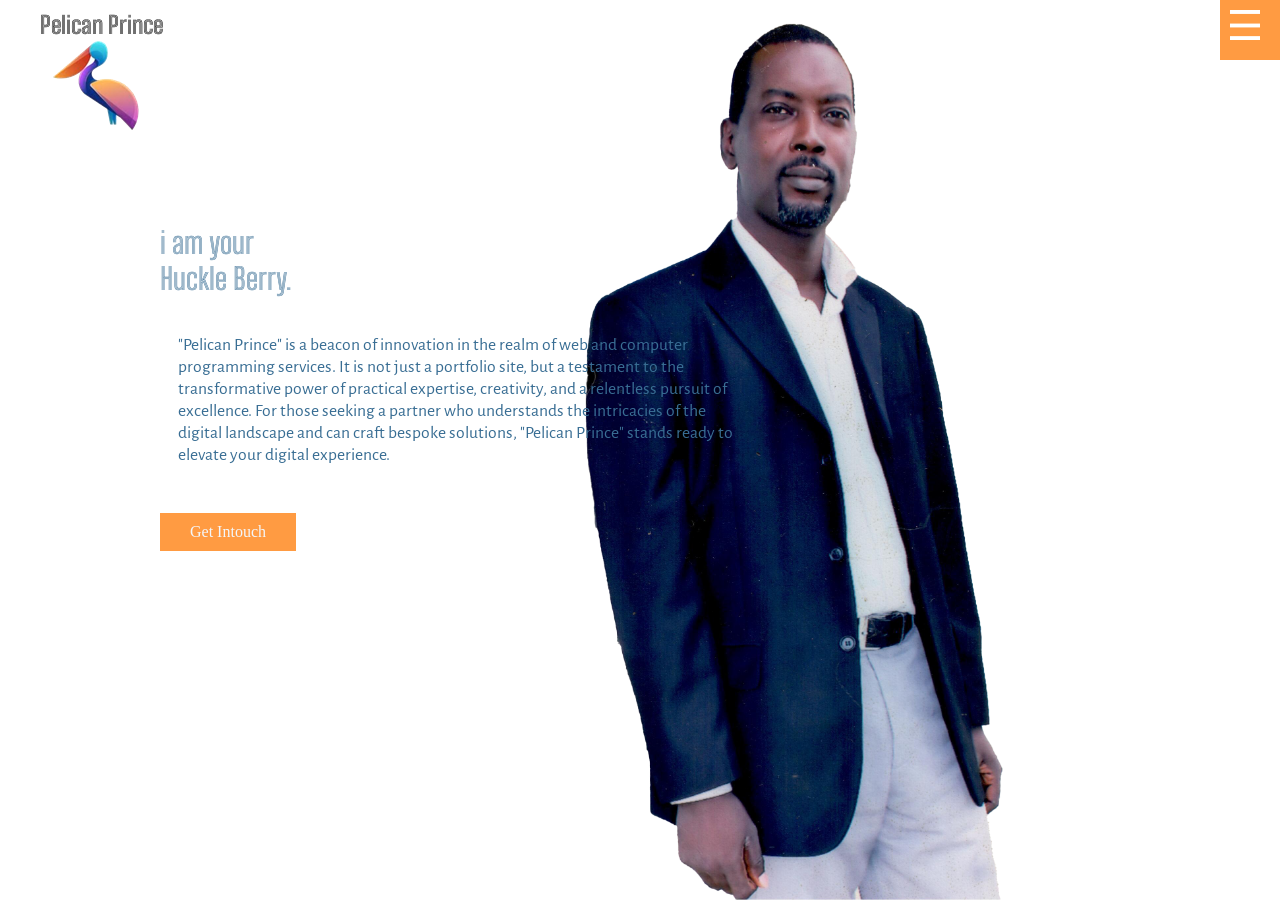
==== index.html @ 9fe22a6c "about page updates" ====
<!DOCTYPE html>
<html lang="en">
  <head>
    <meta charset="UTF-8" />
    <meta http-equiv="X-UA-Compatible" content="IE=edge" />
    <meta name="viewport" content="width=device-width, initial-scale=1.0" />
    <link rel="icon" href="img/favicon.icon.png" type="image/x-icon" />
    <link rel="shortcut icon" href="img/favicon.icon.png" type="image/x-icon" />
    <link rel="stylesheet" href="style/styles.css" />
    <title>Pelican Prince</title>
  </head>
  <body>
    <header>
      <div class="logo">Pelican Prince</div>
      <div class="logo-image"><img src="img/portfolio_logo.png" alt="" /></div>
      <div class="toggle"></div>

      <div id="menu-button" onclick="toggleMenu()">
        <img id="menu-icon" src="img/menu.png" alt="Menu" />
      </div>
      <div id="menu-content" style="display: none"></div>
    </header>

    <section class="home">
      <img src="img/Me.png" class="home-img" alt="" />

      <div class="home-content">
        <h1>
          i am your <br />
          Huckle Berry.
        </h1>
        <p>
          "Pelican Prince" is a beacon of innovation in the realm of web and
          computer programming services. It is not just a portfolio site, but a
          testament to the transformative power of practical expertise,
          creativity, and a relentless pursuit of excellence. For those seeking
          a partner who understands the intricacies of the digital landscape and
          can craft bespoke solutions, "Pelican Prince" stands ready to elevate
          your digital experience.
        </p>
        <a href="contact.html" class="btn">Get Intouch</a>
      </div>
    </section>

    <script src="js/menu.js"></script>
  </body>
</html>
---- style/styles.css ----
@import url("https://fonts.googleapis.com/css2?family=Alegreya+Sans:ital,wght@0,300;0,400;1,100&family=Big+Shoulders+Inline+Text&display=swap");

:root {
  /* change the values below to your colors from your palette */
  --primary-color: #ff9b42;
  --secondary-color: #0fa3b1;
  --accent1-color: #f4f6f9;
  --accent2-color: #5928a3;

  /* change the values below to your chosen font(s) */
  --heading-font: "Big Shoulders Inline Text";
  --paragraph-font: Alegreya Sans, Helvetica, sans-serif;

  /* these colors below should be chosen from among your palette colors above */
  --headline-color-on-white: #396e94; /* headlines on a white background */
  --headline-color-on-color: white; /* headlines on a colored background */
  --paragraph-color-on-white: #396e94; /* paragraph text on a white background */
  --paragraph-color-on-color: white; /* paragraph text on a colored background */
  --paragraph-background-color: #396e94;
  --nav-link-color: #396e94;
  --nav-background-color: #d4ac0d;
  --nav-hover-link-color: white;
  --nav-hover-background-color: #396e94;
}

* {
  box-sizing: border-box;
  margin: 0;
  padding: 0;
}

h1,
h2,
h3,
h4,
h5,
h6 {
  font-family: var(--heading-font);
  color: var(--headline-color-on-white);
}

h1 {
  font-size: 30px;
  font-weight: 500;
}

h2 {
  text-align: center;
}

p {
  margin: 20px 0 10px;
  font-family: var(--paragraph-font);
  font-size: 1.1rem;
  color: var(--paragraph-color-on-white);
  padding: 1em;
}

ul{
  list-style-type:none;
  text-decoration: none;
}

section {
  display: flex;
  flex-direction: column;
  /* height: 70vh;  */
  align-items: center;
  padding: 0 100px;
  /* margin-top: 150px; */ */
}

section.home {
  flex-direction: row;
  margin-top: 0;
}

section.navigation-menu {
  display: flex;
  flex-direction: column;
  height: 40vh;
  align-items: center;
  padding: 0 100px;
  margin-top: 150px;
}

/* BUTTON */
.btn {
  cursor: pointer;
  display: inline-block;
  background: var(--primary-color);
  color: var(--accent1-color);
  text-decoration: none;
  padding: 10px 30px;
  margin: 20px 0;
  border: 0;
}

.btn:hover {
  color: var(--accent2-color);
  transform: scale(0.98);
}

.logo {
  position: absolute;
  top: 30px;
  left: 100px;
  font-family: var(--heading-font);
  font-size: 2rem;
  font-weight: 700;
  z-index: 20;
}

.logo-image {
  padding: 60px 0;
  padding-left: 115px;
}

/* NAVIGATION*/
.navigation-menu ul li a {
  display: flex;
  width: 100%;
  height: 100%;
  font-family: var(--heading-font);
  font-size: 2.2rem;
  color: var(--secondary-color);
  font-weight: 300;
  position: relative;
  text-align: center;
  text-decoration: none;
  justify-content: center;
  align-items: center;
  margin: 0;
}

.navigation-menu ul li a:hover {
  color: var(--primary-color);

}

#menu-button {
  position: fixed;
  top: 0;
  right: 0;
  width: 60px;
  height: 60px;
  background-size: 30px;
  background-position: center;
  background-repeat: no-repeat;
  cursor: pointer;
  padding: 10px 10px;
  width: 60px;
  background-color: var(--primary-color);
  color: #fff;
  z-index: 20;
}

#menu-icon {
  width: 30px;
  height: 30px;
}

#menu-content {
  background-color: #eee;
  padding: 20px;
}

/* HOMEPAGE */
.home-content {
  position: relative;
  left: 220px;
  z-index: 10;
  max-width: 600px;
}

.home-img {
  position: absolute;
  bottom: 0;
  right: 220px;
  height: 100%;
}


/* RESUME PAGE */

#resume-page-body{
  margin: 0;
  font-family: var(--paragraph-font);
 
  
}

#resume-page-header{
  display: flex;
  flex-direction: column;

}

.resume-container{
  display: flex;
  flex: 1;
  flex-direction: column;
  align-items: center;
}

section.portfolio-container{
  flex: 1;
  display: flex;
  flex-direction: column;
  align-items: center;
  padding-left: 100px;
}

section.reached-container{
  flex: 1;
  display: flex;
  flex-direction: column;
  justify-content: center;
}

.divider{
  border: 2px solid lime;
  margin: 20px 0;
  
}


/* SKILLS */

.skills {
  display: grid;
  grid-template-columns: 1fr 1fr;
  grid-column-gap: 20px;

}

.skills-container {
  width: 100%;
  background-color: #ddd;
}

.skills div {
  text-align: right;
  padding-top: 10px;
  padding-bottom: 10px;
  color: white;
}

.skills ul li{
  list-style-type: none;
  text-decoration: none;
  padding: 0 0 0 20px;
}

.skills-container p{
  margin-bottom: 0;
}

.skills p{
  margin: 0 0 0px;
  font-family: var(--paragraph-font);
  font-size: 1.1rem;
  color: var(--paragraph-color-on-white);
  padding: .2em;
}

/* SKILLS INDICATOR */

.html {
  width: 65%;
  background-color: #04AA6D;
}

.css {
  width: 50%;
  background-color: #2196F3;
}

.js {
  width: 10%;
  background-color: #f44336;
}

.python {
  width: 40%;
  background-color: #83c900;
}

.network {
  width: 85%;
  background-color: #0f0b0b;
}

.lan-wifi{
  width: 90%;
  background-color: brown;
}

.cctv{
  width: 100%;
  background-color: purple;
}


/* PORTFOLIO */

.portfolio {
  list-style: none outside;
  margin: 0;
}
.portfolio li {
  float: left;
  margin: 0 0 30px 30px;
}

.clear {
  clear: both;
  line-height: 0;
  font-size: 0;
  overflow: hidden;
  height: 0;
  width: 100%;
}

.clearfix {
  *zoom: 1;
}
.clearfix:before,
.clearfix:after {
  display: table;
  content: "";
  line-height: 0;
}
.clearfix:after {
  clear: both;
}

.container,
.navbar-static-top .container,
.navbar-fixed-top .container,
.navbar-fixed-bottom .container {
  width: 1170px;
}

.container {
  margin-right: 0;
  margin-left: 0;
  *zoom: 1;
}
.container:before,
.container:after {
  display: table;
  content: "";
  line-height: 0;
}
.container:after {
  clear: both;
}



/* CARDS */

#column-section {
  margin: 0;
  padding: 0;
}

.card {
  height: 20rem;
  border-radius: 10px;
  border: 1px solid var(--accent2-color);
  padding: 16px;
  margin: 16px;
  width: 300px;
  text-align: center;
  background-color: var(--accent1-color);
  display: inline-block;
  overflow:hidden;
  position: relative;
}

.card img {
  width: 100%;
  height: 100%;
  object-fit: cover;
  transition: opacity 0.3s ease;
}

.card .text-content {
  position: absolute;
  top: 50%;
  left: 50%;
  transform: translate(-50%, -50%);
  text-align: center;
  width: 100%;
  opacity: 0;
  transition: opacity 0.3s ease;
  color: var(--paragraph-background-color);
  box-sizing: border-box;
}

.card:hover img {
  opacity: 0;
}

.card:hover .text-content {
  opacity: 1;
}

.card a h3.font {
  color: var(--paragraph-background-color);
  margin-top: 0;
  font-family: var(--heading-font);
  font-size: 1rem;
  word-wrap: break-word;
  overflow: hidden;
}

.card a p {
  font-family: var(--paragraph-font);
  color: var(--accent2-color);
  margin-top: 400px;
  margin-bottom: 5px;
}

a .card {
  height: 100%;
  display: flex;
  flex-direction: column;
  justify-content: space-between;
}

.card-content {
  height: 100%;
  display: flex;
  justify-content: center;
}

.card-content a,
.card-content a:visited {
  color: var(--color-primary);
}

.card-container {
  display: grid;
  gap: 10px;
  justify-content: center;
}

@media (max-width: 599px) {
  .card-container {
    display: grid;
    grid-template-columns: repeat(1, 1fr);
    align-items: center;
  }
}

@media (min-width: 600px) and (max-width: 960px) {
  .card-container {
    grid-template-columns: repeat(2, 1fr);
    flex-direction: column;
    align-items: center;
  }
}

@media (min-width: 960px) {
  .card-container {
    grid-template-columns: repeat(4, 1fr);
  }
}

/* --------- imported media query ----------*/

@media (min-width: 1200px) {
}

@media (max-width: 1299px) and (min-width: 979px) {
}
@media (max-width: 1300px) {
}
@media (max-width: 979px) {
}
@media (min-width: 768px) and (max-width: 979px) {
}
@media (max-width: 767px) {
}
@media (max-width: 640px) {
}
@media (max-width: 600px) {
}
@media (max-width: 480px) {
}
@media (max-width: 320px) {
}

/*  ABOUT ME */

.about_me {
  margin-top: 40px;
  display: grid;
  grid-template-columns: repeat(3, 1fr);
  gap: 40px;
  text-align: center;
}

.about_me .about {
  padding: 30px;
}

.about_me .about:hover {
  box-shadow: 0 10px 30px rgba(0, 0, 0, 0.1);
}

.about_me .about h2 {
  /* font-size: 24px;
  font-weight: 500; */
  margin-top: 20px;
  color: var(--secondary-color);
}

.about_me .about .icon img {
  max-width: 100px;
}

/* MOUNTAINS CARD AREA*/
#background {
  /* padding: 50px 10px 20px 50px; */
  background-color: var(--primary-color);
  height: 725px;
  display: grid;
  grid-template-columns: repeat(7, 1fr);
  grid-template-rows: repeat(6, 1fr);
  
}

.computer_art {
  grid-column: 2/6;
  grid-row: 2/6;
  /* box-shadow: 5px 5px 10 #2f302d; */
}
.msg {
  font-family: var(--paragraph-font);
  grid-column: 4/7;
  grid-row: 3/6;
  background-color: var(--accent1-color);
  line-height: 1.5em;
  padding: 35px;
  text-align: center;
}



/* CONTACT */
.contact {
  position: relative;
  width: 100%;
  margin-top: 50px;
  display: flex;
  justify-content: space-between;
  align-items: flex-start;
}

.contact-form {
  position: relative;
  background: #f9f9f9;
  width: calc(100% - 400px);
  padding: 60px 40px 20px;
}

.contact-form form {
  width: 100%;
}

.contact-form .row {
  width: 100%;
  display: flex;
}

.contact-form .input50 {
  width: 50%;
  margin: 0 10px;
}

.contact-form .input100 {
  width: 100%;
  margin: 0 10px;
}

.contact-form .row input,
.contact-form .row textarea {
  position: relative;
  border: 1px solid rgba(0, 0, 0, 0.2);
  color: #111;
  background: transparent;
  width: 100%;
  padding: 10px;
  outline: none;
  font-size: 16px;
  font-weight: 300;
  margin: 10px 0;
  resize: none;
}

.contact-form .row textarea {
  height: 150px;
}

.contact-form .row input[type="submit"] {
  background-color: var(--secondary-color);
  color: #fff;
  margin: 0;
  text-transform: uppercase;
  letter-spacing: 2px;
  font-weight: 300;
  border: 0;
  cursor: pointer;
}

.contact-info {
  width: 350px;
  background: #f9f9f9;
  padding: 60px 40px 20px;
}

.contact-info .info-box {
  display: flex;
  align-items: flex-start;
  margin-bottom: 40px;
}

.contact-info .info-box .contact-icon {
  width: 20px;
  margin-right: 40px;
}

.contact-info .info-box .details h4 {
  color: var(--secondary-color);
}

.contact-info .info-box .details p,
.contact-info .info-box .details a {
  color: #111;
}



/* FOOTER */

#foot-grid {
  display: grid;
  grid-template-columns: repeat(5, 1fr);
  gap: 10px;
  background-color: var(--primary-color);
  color: var(--accent1-color);
  font-family: var(--paragraph-font);
  align-items: center;
  text-align: center;
  padding: 10px;
  position: fixed;
  bottom: 0;
  width: 100%;
}

.grid-item a {
  text-decoration: none;
}

.grid-item a:hover {
  text-decoration: underline;
  color: blue;
}

@media (max-width: 768px) {
  .about_me {
    grid-template-columns: 1fr;
  }

  .about_me .about {
    box-shadow: 0 10px 30px rgba(0, 0, 0, 0.1);
  }
}

@media (max-width: 1024px) {
  .home-img {
    display: none;
  }

  .home-content {
    position: relative;
    left: 0px;
    padding: 0;
    max-width: 200px;
  }

  .logo {
    top: 10px;
    left: 40px;
    font-size: 1.5rem;
  }
  .logo-image {
    padding: 35px 0;
    padding-left: 45px;
  }

  section.home {
    padding: 0px 0px;
  }

  .navigation ul li a {
    font-size: 2rem;
  }

  .about_me {
    grid-template-columns: repeat(2, 1fr);
  }

  .contact {
    flex-direction: column;
  }

  .contact-form {
    width: 100%;
    padding: 30px 30px 20px;
  }

  .contact-form .row {
    flex-direction: column;
  }

  .contact-form .input50,
  .contact-form .input100 {
    width: 100%;
    margin: 0;
  }

  .contact-info {
    width: 100%;
    margin-top: 20px;
    padding: 30px 30px 20px;
  }
}

@media (max-width: 1400px) {
  .home-content {
    position: relative;
    left: 120px;
    z-index: 10;
    max-width: 600px;
  }

  .home-img {
    position: absolute;
    bottom: 0;
    right: 120px;
    height: 100%;
  }

  .logo {
    top: 10px;
    left: 40px;
    font-size: 1.5rem;
  }
  .logo-image {
    padding: 35px 0;
    padding-left: 45px;
  }

  section {
    padding: 50px 40px;
  }

  .navigation ul li a {
    font-size: 2rem;
  }
  .about_me {
    grid-template-columns: repeat(2, 1fr);
  }

  .contact {
    flex-direction: column;
  }

  .contact-form {
    width: 100%;
    padding: 30px 30px 20px;
  }

  .contact-form .row {
    flex-direction: column;
  }

  .contact-form .input50,
  .contact-form .input100 {
    width: 100%;
    margin: 0;
  }

  .contact-info {
    width: 100%;
    margin-top: 20px;
    padding: 30px 30px 20px;
  }
  .row {
    margin-left: -30px;
    *zoom: 1;
  }
  .row:before,
  .row:after {
    display: table;
    content: "";
    line-height: 0;
  }
  .row:after {
    clear: both;
  }
}
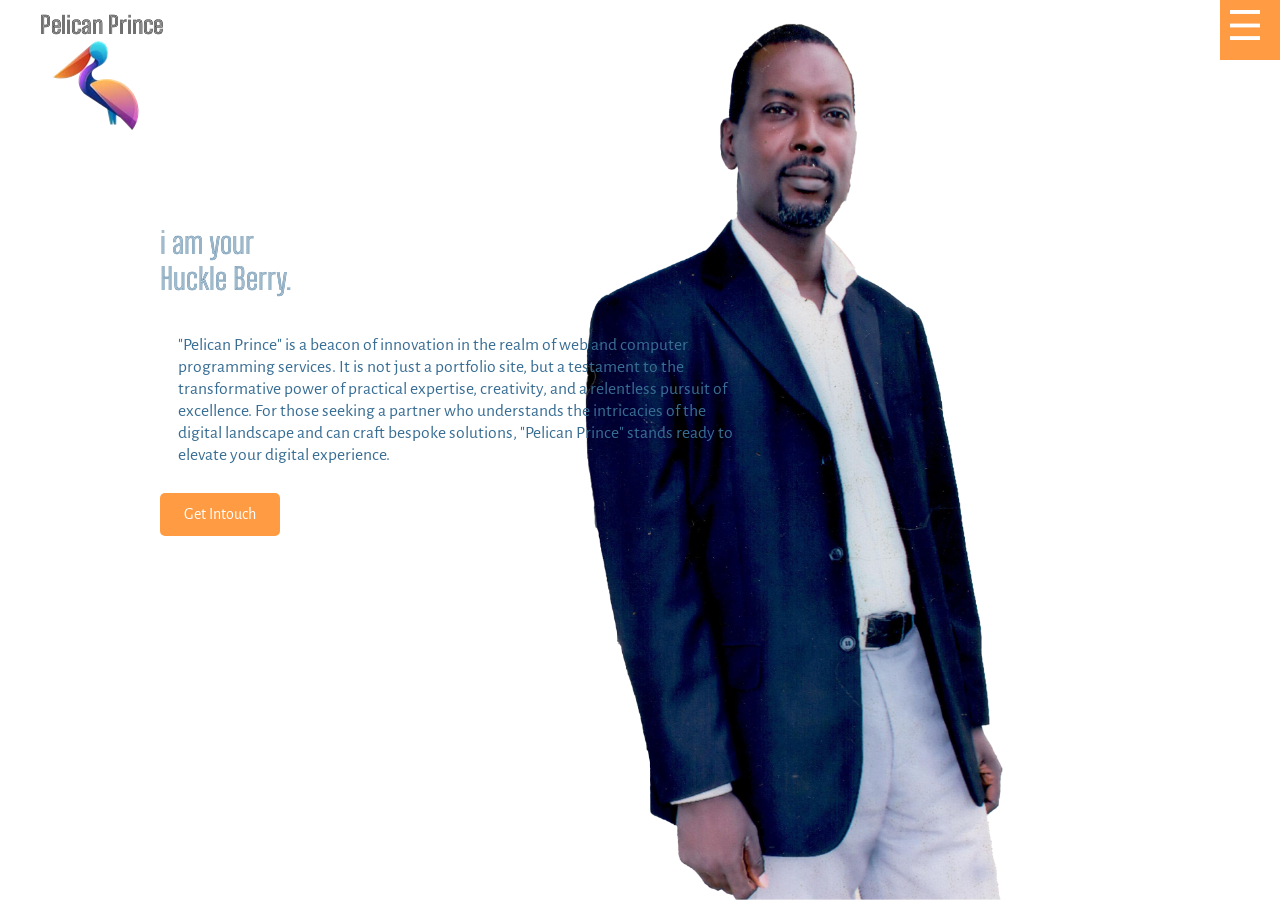
==== commit 139fe82a: "video chat updates" ====
--- a/index.html
+++ b/index.html
@@ -7,7 +7,7 @@
     <link rel="icon" href="img/favicon.icon.png" type="image/x-icon" />
     <link rel="shortcut icon" href="img/favicon.icon.png" type="image/x-icon" />
     <link rel="stylesheet" href="style/styles.css" />
-    <title>Pelican Prince</title>
+    <title>Pelican Prince | Home</title>
   </head>
   <body>
     <header>
--- a/style/styles.css
+++ b/style/styles.css
@@ -88,17 +88,21 @@
 .btn {
   cursor: pointer;
   display: inline-block;
-  background: var(--primary-color);
-  color: var(--accent1-color);
+  background-color: var(--primary-color);
+  color: white;
+  font-family: var(--paragraph-font);
+  font-size: 16px;
+  padding: 12px 24px;
+  border: none;
+  cursor: pointer;
+  border-radius: 5px;
+  text-align: center;
   text-decoration: none;
-  padding: 10px 30px;
-  margin: 20px 0;
-  border: 0;
 }
 
 .btn:hover {
-  color: var(--accent2-color);
-  transform: scale(0.98);
+  background-color: var(--accent2-color);
+  border: 1px solid var(--accent1-color);
 }
 
 .logo {
@@ -186,14 +190,11 @@
 #resume-page-body{
   margin: 0;
   font-family: var(--paragraph-font);
- 
-  
 }
 
 #resume-page-header{
   display: flex;
   flex-direction: column;
-
 }
 
 .resume-container{
@@ -470,29 +471,7 @@
   }
 }
 
-/* --------- imported media query ----------*/
-
-@media (min-width: 1200px) {
-}
-
-@media (max-width: 1299px) and (min-width: 979px) {
-}
-@media (max-width: 1300px) {
-}
-@media (max-width: 979px) {
-}
-@media (min-width: 768px) and (max-width: 979px) {
-}
-@media (max-width: 767px) {
-}
-@media (max-width: 640px) {
-}
-@media (max-width: 600px) {
-}
-@media (max-width: 480px) {
-}
-@media (max-width: 320px) {
-}
+
 
 /*  ABOUT ME */
 
@@ -523,7 +502,7 @@
   max-width: 100px;
 }
 
-/* MOUNTAINS CARD AREA*/
+/*  AREA*/
 #background {
   /* padding: 50px 10px 20px 50px; */
   background-color: var(--primary-color);
@@ -549,9 +528,8 @@
   text-align: center;
 }
 
-
-
 /* CONTACT */
+
 .contact {
   position: relative;
   width: 100%;
@@ -559,6 +537,183 @@
   display: flex;
   justify-content: space-between;
   align-items: flex-start;
+}
+
+.contact-column{
+  display: flex;
+  flex-direction: column;
+  /* background-color: #0fa3b1; */
+  /* border: 1px solid #021a11; */
+}
+
+.contact-layout{
+  display: grid;
+  grid-template-columns: repeat(3, 1fr);
+  gap: 20px;
+  background-color: var(--primary-color);
+  color: var(--accent1-color);
+  font-family: var(--paragraph-font);
+  align-items: center;
+  text-align: left;
+  padding: 10px;
+  /* position: fixed; */
+  bottom: 0;
+  /* width: 90%; */
+}
+
+/* Map Modal */
+
+.map-diagram img{
+  width: 100%;
+  height: auto;
+}
+
+.map-diagram #myBtn{
+  position: absolute;
+  /* top: 50%; */
+  left: 20%;
+  bottom: -30%;
+  transform: translate(-50%, -50%);
+  -ms-transform: translate(-50%, -50%);
+  background-color: var(--primary-color);
+  color: white;
+  font-size: 16px;
+  padding: 12px 24px;
+  border: none;
+  cursor: pointer;
+  border-radius: 5px;
+  text-align: center;
+}
+
+.map-diagram #myBtn:hover{
+  background-color: var(--accent2-color);
+}
+
+/* The Modal (background) */
+.modal {
+  display: none; /* Hidden by default */
+  position: fixed; /* Stay in place */
+  z-index: 1; /* Sit on top */
+  padding-top: 100px; /* Location of the box */
+  left: 0;
+  top: 0;
+  width: 100%; /* Full width */
+  height: 100%; /* Full height */
+  overflow: auto; /* Enable scroll if needed */
+  background-color: rgb(0,0,0); /* Fallback color */
+  background-color: rgba(0,0,0,0.4); /* Black w/ opacity */
+}
+
+/* Modal Content */
+.modal-content {
+  position: relative;
+  justify-content: center;
+  background-color: var(--accent1-color);
+  margin: auto;
+  padding: 20px;
+  border: 1px solid #888;
+  width: 50%;
+  box-shadow: 0 4px 8px 0 rgba(0,0,0,0.2),0 6px 20px 0 rgba(0,0,0,0.19);
+  -webkit-animation-name: animatetop;
+  -webkit-animation-duration: 0.4s;
+  animation-name: animatetop;
+  animation-duration: 0.4s
+}
+
+/* Add Animation */
+@-webkit-keyframes animatetop {
+  from {top:-300px; opacity:0} 
+  to {top:0; opacity:1}
+}
+
+@keyframes animatetop {
+  from {top:-300px; opacity:0}
+  to {top:0; opacity:1}
+}
+
+/* The Close Button */
+.close {
+  color: white;
+  float: right;
+  font-size: 28px;
+  font-weight: bold;
+}
+
+.close:hover,
+.close:focus {
+  color: #000;
+  text-decoration: none;
+  cursor: pointer;
+}
+
+.modal-header {
+  padding: 2px 16px;
+  background-color: var(--primary-color);
+  color: white;
+}
+
+.modal-body {padding: 2px 16px;}
+
+iframe{
+  width: 100%;
+  height: 400px;
+}
+
+.modal-footer {
+  text-align: center;
+  padding: 2px 16px;
+  background-color: var(--primary-color);
+  color: white;
+}
+
+
+.two .btn{
+  position: absolute;
+  /* top: 50%; */
+  left: 40%;
+  bottom: -32%;
+  transform: translate(-50%, -50%);
+  -ms-transform: translate(-50%, -50%);
+  background-color: var(--accent2-color);
+  color: white;
+  font-size: 16px;
+  padding: 12px 24px;
+  border: none;
+  cursor: pointer;
+  border-radius: 5px;
+  text-align: center;
+}
+
+.two .btn:hover{
+  background-color: var(--primary-color);
+  border: 1px solid var(--accent1-color);
+}
+
+#meet-me{
+  text-decoration: none;
+  cursor: pointer;
+}
+
+.three .btn{
+  position: absolute;
+  /* top: 50%; */
+  left: 69%;
+  bottom: -32%;
+  transform: translate(-50%, -50%);
+  -ms-transform: translate(-50%, -50%);
+  background-color: var(--accent2-color);
+  color: white;
+  font-size: 16px;
+  padding: 12px 24px;
+  border: none;
+  cursor: pointer;
+  border-radius: 5px;
+  text-align: center;
+}
+
+.three .btn:hover{
+  background-color: var(--primary-color);
+  border: 1px solid var(--accent1-color);
 }
 
 .contact-form {
@@ -644,6 +799,45 @@
 }
 
 
+/*  APPOINTMENT */
+
+.appointment{
+  display: flex;
+  flex-direction: column;
+  }
+
+.title-appointment{
+  display: grid;
+  grid-template-columns: repeat(3, 1fr);
+  grid-gap: 20px;
+  background-color: var(--primary-color);
+  width: 100%;
+  margin: 20px;
+  padding: 20px;
+}
+
+.sched-appoint img{
+  width: 100%;
+  height: 300px;
+  border-radius: 10px;
+  margin: 10px 0;
+}
+
+.title-appointment .btn{
+  background-color: var(--accent2-color);
+  color: white;
+  font-size: 16px;
+  padding: 12px 24px;
+  border: none;
+  cursor: pointer;
+  border-radius: 5px;
+  text-align: center;
+}
+
+.title-appointment .btn:hover{
+  background-color: var(--primary-color);
+  border: 1px solid var(--accent1-color);
+}
 
 /* FOOTER */
 
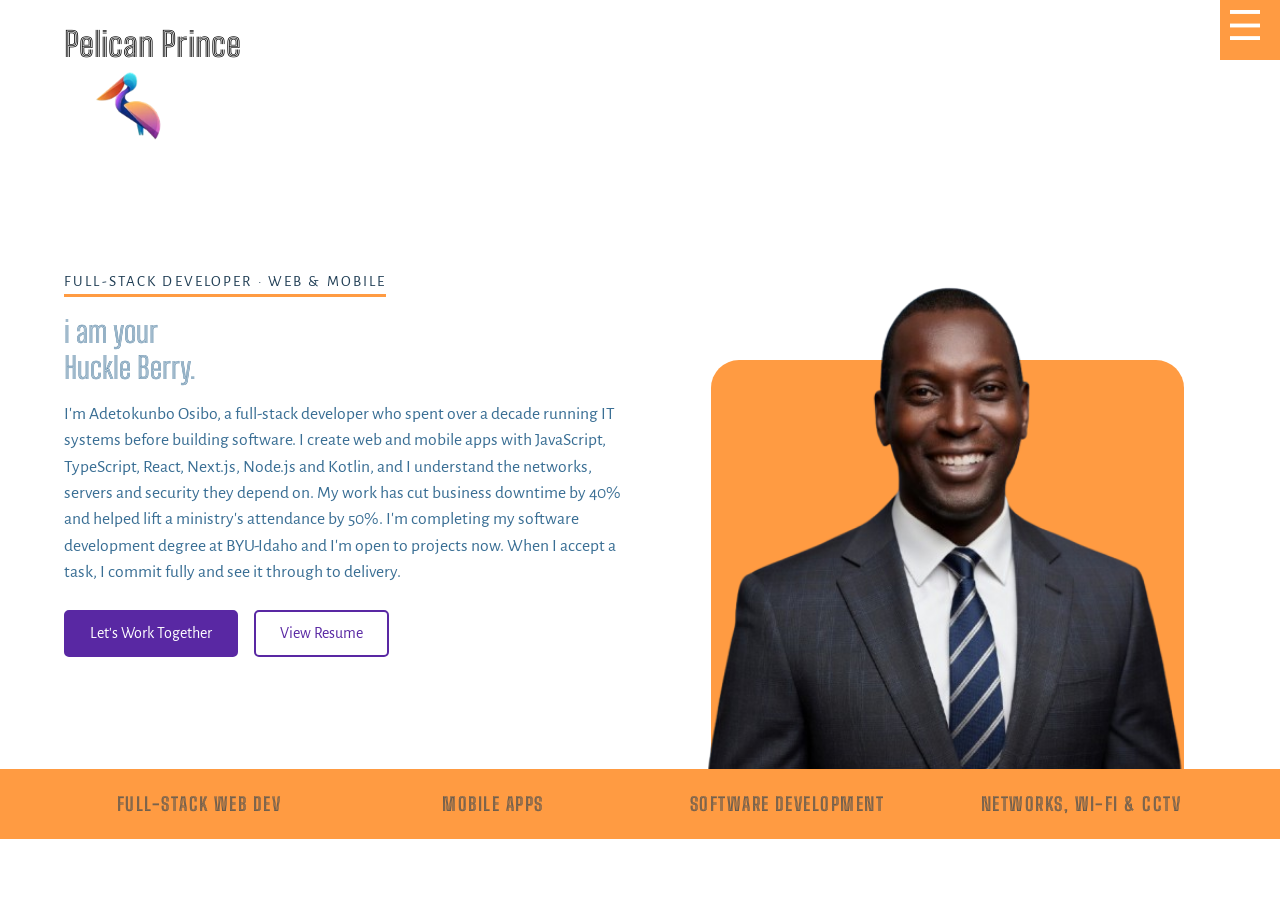
==== commit d0f4ffb9: "portfolio update" ====
--- a/index.html
+++ b/index.html
@@ -7,12 +7,15 @@
     <link rel="icon" href="img/favicon.icon.png" type="image/x-icon" />
     <link rel="shortcut icon" href="img/favicon.icon.png" type="image/x-icon" />
     <link rel="stylesheet" href="style/styles.css" />
-    <title>Pelican Prince | Home</title>
+    <meta name="description" content="Adetokunbo Osibo is a full-stack web and Android developer with over a decade of IT infrastructure experience, ready to work and committed to delivering." />
+    <title>Pelican Prince | Full-Stack Developer &amp; IT Specialist</title>
   </head>
   <body>
     <header>
-      <div class="logo">Pelican Prince</div>
-      <div class="logo-image"><img src="img/portfolio_logo.png" alt="" /></div>
+      <a href="index.html" class="brand" aria-label="Pelican Prince, go to the homepage">
+        <div class="logo">Pelican Prince</div>
+        <div class="logo-image"><img src="img/portfolio_logo.png" alt="" /></div>
+      </a>
       <div class="toggle"></div>
 
       <div id="menu-button" onclick="toggleMenu()">
@@ -22,24 +25,40 @@
     </header>
 
     <section class="home">
-      <img src="img/Me.png" class="home-img" alt="" />
+      <div class="home-art">
+        <img src="img/Mesmiles.png" class="home-img" alt="Portrait of Adetokunbo Olutola Osibo" />
+      </div>
 
       <div class="home-content">
+        <p class="eyebrow">Full-Stack Developer &middot; Web &amp; Mobile</p>
         <h1>
           i am your <br />
           Huckle Berry.
         </h1>
         <p>
-          "Pelican Prince" is a beacon of innovation in the realm of web and
-          computer programming services. It is not just a portfolio site, but a
-          testament to the transformative power of practical expertise,
-          creativity, and a relentless pursuit of excellence. For those seeking
-          a partner who understands the intricacies of the digital landscape and
-          can craft bespoke solutions, "Pelican Prince" stands ready to elevate
-          your digital experience.
+          I'm Adetokunbo Osibo, a full-stack developer who spent over a decade
+          running IT systems before building software. I create
+          web and mobile apps with JavaScript, TypeScript, React, Next.js,
+          Node.js and Kotlin, and I understand the networks, servers and
+          security they depend on. My work has cut business downtime by 40%
+          and helped lift a ministry's attendance by 50%. I'm completing my
+          software development degree at BYU-Idaho and I'm open to projects now.
+          When I accept a task, I commit fully and see it through to delivery.
         </p>
-        <a href="contact.html" class="btn">Get Intouch</a>
+        <div class="home-actions">
+          <a href="contact.html" class="btn">Let's Work Together</a>
+          <a href="resume.html" class="btn btn-outline">View Resume</a>
+        </div>
       </div>
+    </section>
+
+    <section class="home-band" aria-label="Key strengths">
+      <ul>
+        <li>Full-Stack Web Dev</li>
+        <li>Mobile Apps</li>
+        <li>Software Development</li>
+        <li>Networks, Wi-Fi &amp; CCTV</li>
+      </ul>
     </section>
 
     <script src="js/menu.js"></script>
--- a/style/styles.css
+++ b/style/styles.css
@@ -21,6 +21,10 @@
   --nav-background-color: #d4ac0d;
   --nav-hover-link-color: white;
   --nav-hover-background-color: #396e94;
+
+  /* shared page gutter: grows on wide screens so content stays in a centred 1400px column */
+  --page-max: 1400px;
+  --gutter: max(clamp(16px, 5vw, 100px), calc((100% - var(--page-max)) / 2));
 }
 
 * {
@@ -49,11 +53,21 @@
 }
 
 p {
-  margin: 20px 0 10px;
+  margin: 0.75em 0;
   font-family: var(--paragraph-font);
   font-size: 1.1rem;
+  line-height: 1.5;
   color: var(--paragraph-color-on-white);
-  padding: 1em;
+  padding: 0;
+}
+
+h1,
+h3 {
+  margin-bottom: 0.4em;
+}
+
+h3 {
+  margin-top: 1.5em;
 }
 
 ul{
@@ -66,13 +80,17 @@
   flex-direction: column;
   /* height: 70vh;  */
   align-items: center;
-  padding: 0 100px;
-  /* margin-top: 150px; */ */
+  padding: 0 var(--gutter);
 }
 
 section.home {
   flex-direction: row;
-  margin-top: 0;
+  justify-content: space-between;
+  align-items: center;
+  gap: clamp(24px, 4vw, 64px);
+  padding-top: 0;
+  padding-bottom: 0;
+  min-height: calc(100vh - 210px);
 }
 
 section.navigation-menu {
@@ -105,19 +123,34 @@
   border: 1px solid var(--accent1-color);
 }
 
+/* HEADER: logo text and image scale together with the viewport */
+header {
+  display: flex;
+  flex-direction: column;
+  align-items: flex-start;
+  padding: clamp(12px, 2vw, 30px) var(--gutter) 0;
+}
+
 .logo {
-  position: absolute;
-  top: 30px;
-  left: 100px;
   font-family: var(--heading-font);
-  font-size: 2rem;
+  font-size: clamp(1.4rem, 1rem + 1.4vw, 2.2rem);
+  line-height: 1.1;
   font-weight: 700;
   z-index: 20;
 }
 
 .logo-image {
-  padding: 60px 0;
-  padding-left: 115px;
+  padding: 0;
+  margin-top: 0.3em;
+  /* centre the image under the text */
+  align-self: flex-start;
+  padding-left: clamp(12px, 2vw, 28px);
+}
+
+.logo-image img {
+  display: block;
+  width: clamp(48px, 4vw + 24px, 100px);
+  height: auto;
 }
 
 /* NAVIGATION*/
@@ -169,19 +202,20 @@
   padding: 20px;
 }
 
-/* HOMEPAGE */
+/* HOMEPAGE PAGE */
 .home-content {
-  position: relative;
-  left: 220px;
-  z-index: 10;
-  max-width: 600px;
+  flex: 1 1 auto;
+  max-width: 560px;
+  align-self: center;
 }
 
 .home-img {
-  position: absolute;
-  bottom: 0;
-  right: 220px;
-  height: 100%;
+  order: 2;
+  flex: 0 0 auto;
+  align-self: flex-end;
+  display: block;
+  width: clamp(260px, 42vw, 680px);
+  height: auto;
 }
 
 
@@ -201,22 +235,41 @@
   display: flex;
   flex: 1;
   flex-direction: column;
-  align-items: center;
+  align-items: stretch;
+  width: 100%;
+  padding: 0 var(--gutter);
+}
+
+.resume-container section {
+  padding-left: 0;
+  padding-right: 0;
+  align-items: stretch;
+}
+
+.resume-container .card-container {
+  width: 100%;
 }
 
 section.portfolio-container{
   flex: 1;
   display: flex;
   flex-direction: column;
-  align-items: center;
-  padding-left: 100px;
+  align-items: stretch;
 }
 
 section.reached-container{
   flex: 1;
   display: flex;
   flex-direction: column;
-  justify-content: center;
+  align-items: stretch;
+  margin-top: 2%;
+}
+
+.portfolio-container > h1,
+.reached-container > h1,
+#cards {
+  text-align: center;
+  margin: 0.5em 0;
 }
 
 .divider{
@@ -226,13 +279,13 @@
 }
 
 
-/* SKILLS */
+/* SKILLS SECTION*/
 
 .skills {
   display: grid;
   grid-template-columns: 1fr 1fr;
-  grid-column-gap: 20px;
-
+  grid-column-gap: clamp(20px, 4vw, 56px);
+  width: 100%;
 }
 
 .skills-container {
@@ -307,12 +360,25 @@
 
 .portfolio {
   list-style: none outside;
+  display: grid;
+  grid-template-columns: repeat(auto-fit, minmax(min(100%, 280px), 1fr));
+  gap: clamp(16px, 3vw, 32px);
   margin: 0;
+  width: 100%;
 }
 .portfolio li {
-  float: left;
-  margin: 0 0 30px 30px;
-}
+  float: none;
+}
+
+.portfolio img {
+  width: 100%;
+  height: auto;
+  display: block;
+}
+
+/* .portfolio img{
+  margin-left: 300px;
+} */
 
 .clear {
   clear: both;
@@ -340,7 +406,7 @@
 .navbar-static-top .container,
 .navbar-fixed-top .container,
 .navbar-fixed-bottom .container {
-  width: 1170px;
+  width: 100%;
 }
 
 .container {
@@ -367,13 +433,20 @@
   padding: 0;
 }
 
+ .card-container {
+    display: grid;
+    grid-template-columns: repeat(auto-fit, minmax(min(100%, 240px), 1fr));
+    align-items: center;
+  }
+
 .card {
   height: 20rem;
   border-radius: 10px;
   border: 1px solid var(--accent2-color);
   padding: 16px;
-  margin: 16px;
-  width: 300px;
+  margin: 16px auto;
+  width: 100%;
+  max-width: 320px;
   text-align: center;
   background-color: var(--accent1-color);
   display: inline-block;
@@ -448,30 +521,6 @@
   gap: 10px;
   justify-content: center;
 }
-
-@media (max-width: 599px) {
-  .card-container {
-    display: grid;
-    grid-template-columns: repeat(1, 1fr);
-    align-items: center;
-  }
-}
-
-@media (min-width: 600px) and (max-width: 960px) {
-  .card-container {
-    grid-template-columns: repeat(2, 1fr);
-    flex-direction: column;
-    align-items: center;
-  }
-}
-
-@media (min-width: 960px) {
-  .card-container {
-    grid-template-columns: repeat(4, 1fr);
-  }
-}
-
-
 
 /*  ABOUT ME */
 
@@ -865,7 +914,10 @@
   color: blue;
 }
 
-@media (max-width: 768px) {
+
+
+@media (max-width: 640px) {
+
   .about_me {
     grid-template-columns: 1fr;
   }
@@ -873,33 +925,60 @@
   .about_me .about {
     box-shadow: 0 10px 30px rgba(0, 0, 0, 0.1);
   }
-}
+  
+  .skills {
+    display: flex;
+    flex-direction: column;
+  }
+
+  article {
+    width: 100%;
+    padding-bottom: 20px;
+  }
+
+  /* PORTFOLIO */
+
+
+  /* CONTACT */
+
+  .contact-layout {
+  display: flex;
+  background-color: var(--primary-color);
+  color: var(--accent1-color);
+  font-family: var(--paragraph-font);
+  align-items: center;
+  text-align: left;
+  padding: 10px;
+  bottom: 0;
+
+}
+}
+
+
+
 
 @media (max-width: 1024px) {
+  section.home {
+    flex-direction: column;
+    justify-content: flex-start;
+    align-items: center;
+    gap: 0;
+    min-height: 0;
+    padding-top: 16px;
+  }
+
+  .home-content {
+    max-width: 600px;
+    width: 100%;
+  }
+
   .home-img {
-    display: none;
-  }
-
-  .home-content {
-    position: relative;
-    left: 0px;
-    padding: 0;
-    max-width: 200px;
-  }
-
-  .logo {
-    top: 10px;
-    left: 40px;
-    font-size: 1.5rem;
-  }
-  .logo-image {
-    padding: 35px 0;
-    padding-left: 45px;
-  }
-
-  section.home {
-    padding: 0px 0px;
-  }
+    order: -1;
+    align-self: center;
+    width: min(80%, 420px);
+    margin: 0 auto 20px;
+  }
+
 
   .navigation ul li a {
     font-size: 2rem;
@@ -933,35 +1012,13 @@
     margin-top: 20px;
     padding: 30px 30px 20px;
   }
+
 }
 
 @media (max-width: 1400px) {
-  .home-content {
-    position: relative;
-    left: 120px;
-    z-index: 10;
-    max-width: 600px;
-  }
-
-  .home-img {
-    position: absolute;
-    bottom: 0;
-    right: 120px;
-    height: 100%;
-  }
-
-  .logo {
-    top: 10px;
-    left: 40px;
-    font-size: 1.5rem;
-  }
-  .logo-image {
-    padding: 35px 0;
-    padding-left: 45px;
-  }
 
   section {
-    padding: 50px 40px;
+    padding: 50px var(--gutter);
   }
 
   .navigation ul li a {
@@ -995,17 +1052,1672 @@
     margin-top: 20px;
     padding: 30px 30px 20px;
   }
-  .row {
-    margin-left: -30px;
-    *zoom: 1;
-  }
-  .row:before,
-  .row:after {
-    display: table;
-    content: "";
-    line-height: 0;
-  }
-  .row:after {
-    clear: both;
-  }
-}
+}
+
+
+
+
+/* SITE-WIDE ALIGNMENT */
+
+/* readable line length for long-form copy, left-aligned with the headings */
+.title {
+  width: 100%;
+}
+
+.title > p {
+  max-width: 75ch;
+}
+
+.home-content p {
+  padding: 0;
+}
+
+/* about page */
+.about_me {
+  width: 100%;
+  margin-top: clamp(24px, 4vw, 48px);
+  font-family: var(--paragraph-font);
+  font-size: 1.1rem;
+  line-height: 1.5;
+  color: var(--paragraph-color-on-white);
+}
+
+#background {
+  width: 100%;
+  height: auto;
+  aspect-ratio: 17 / 10;
+  margin-top: clamp(24px, 4vw, 48px);
+}
+
+.computer_art {
+  width: 100%;
+  height: 100%;
+  object-fit: cover;
+}
+
+.msg {
+  display: flex;
+  flex-direction: column;
+  justify-content: center;
+  align-items: center;
+  padding: clamp(12px, 2.5vw, 35px);
+  overflow: hidden;
+}
+
+.msg h2 {
+  margin: 0;
+}
+
+.msg p {
+  font-size: clamp(0.85rem, 0.6rem + 0.5vw, 1.1rem);
+  margin: 0.5em 0;
+}
+
+.join {
+  display: inline-block;
+  background-color: var(--accent2-color);
+  color: #fff;
+  font-family: var(--paragraph-font);
+  padding: 10px 22px;
+  border-radius: 5px;
+  text-decoration: none;
+}
+
+.join:hover {
+  background-color: var(--primary-color);
+}
+
+@media (max-width: 900px) {
+  #background {
+    display: flex;
+    flex-direction: column;
+    aspect-ratio: auto;
+    height: auto;
+  }
+
+  .computer_art {
+    height: auto;
+    aspect-ratio: 4 / 3;
+  }
+
+  .msg {
+    padding: 20px;
+  }
+}
+
+/* resume page tidy-up */
+.portfolio.clearfix::before,
+.portfolio.clearfix::after {
+  display: none;
+}
+
+.skills article b {
+  display: block;
+  margin: 1.25em 0 0.25em;
+  font-family: var(--heading-font);
+  font-size: 1.3rem;
+  font-weight: 500;
+  color: var(--headline-color-on-white);
+}
+
+.skills article > h1 {
+  margin-bottom: 0;
+}
+
+.skills article ul li {
+  font-family: var(--paragraph-font);
+  font-size: 1.05rem;
+  line-height: 1.5;
+  color: var(--paragraph-color-on-white);
+}
+
+.skills .skills-container div {
+  min-width: 3.5rem;
+}
+
+.portfolio li h3 {
+  margin-top: 0.75em;
+}
+
+@media (max-width: 900px) {
+  .skills {
+    display: flex;
+    flex-direction: column;
+  }
+}
+
+/* header breathing room */
+header {
+  margin-bottom: clamp(8px, 2vw, 24px);
+}
+
+/* contact page panel: buttons flow with their content instead of being pinned below the panel */
+.contact-layout {
+  align-items: stretch;
+  gap: clamp(16px, 3vw, 40px);
+  padding: clamp(12px, 2vw, 24px);
+}
+
+.contact-layout article {
+  display: flex;
+  flex-direction: column;
+  align-items: flex-start;
+}
+
+.contact-layout article > div:not(.modal) {
+  display: flex;
+  flex-direction: column;
+  align-items: flex-start;
+  width: 100%;
+}
+
+.contact-layout h1,
+.contact-layout h2 {
+  color: var(--accent1-color);
+  font-size: clamp(1.4rem, 1rem + 1vw, 1.9rem);
+  text-align: left;
+}
+
+.contact-layout p {
+  color: var(--accent1-color);
+}
+
+.map-diagram {
+  width: 100%;
+}
+
+.map-diagram #myBtn,
+.two .btn,
+.three .btn {
+  position: static;
+  transform: none;
+  margin-top: 12px;
+}
+
+@media (max-width: 900px) {
+  .contact-layout {
+    display: grid;
+    grid-template-columns: 1fr;
+  }
+}
+
+.map-diagram #myBtn {
+  background-color: var(--accent2-color);
+}
+
+.map-diagram #myBtn:hover {
+  background-color: var(--secondary-color);
+}
+
+/* appointment page */
+.title-appointment {
+  margin: 0;
+  gap: clamp(16px, 3vw, 40px);
+}
+
+.title-appointment h3 {
+  margin-top: 0;
+  color: var(--accent1-color);
+}
+
+.sched-appoint img {
+  object-fit: cover;
+  display: block;
+}
+
+@media (max-width: 900px) {
+  .title-appointment {
+    grid-template-columns: 1fr;
+  }
+}
+
+/* must stay after the 1400px/1024px blocks so it wins on phones */
+@media (max-width: 640px) {
+  .about_me {
+    grid-template-columns: 1fr;
+    gap: 16px;
+  }
+
+  .about_me .about {
+    padding: 20px;
+  }
+}
+
+@media (max-width: 900px) {
+  .msg p {
+    font-size: 1rem;
+  }
+}
+
+/* about page, desktop: cards left, text right, orange block full width below */
+@media (min-width: 1025px) {
+  section.about-section {
+    display: grid;
+    grid-template-columns: minmax(0, 5fr) minmax(0, 7fr);
+    grid-template-areas:
+      "cards title"
+      "bg    bg";
+    column-gap: clamp(32px, 4vw, 72px);
+    row-gap: clamp(24px, 4vw, 56px);
+    align-items: start;
+  }
+
+  .about-section .about_me {
+    grid-area: cards;
+    grid-template-columns: repeat(2, minmax(0, 1fr));
+    gap: 16px;
+    margin-top: 0;
+  }
+
+  .about-section .about_me .about {
+    padding: 16px;
+    font-size: 1rem;
+  }
+
+  .about-section .about_me .about .icon img {
+    max-width: 72px;
+  }
+
+  .about-section .title {
+    grid-area: title;
+  }
+
+  .about-section .title > p {
+    max-width: none;
+  }
+
+  .about-section #background {
+    grid-area: bg;
+    margin-top: 0;
+    aspect-ratio: 2 / 1;
+  }
+}
+
+/* ==========================================================================
+   SPACING SYSTEM
+   One scale used for every margin/padding/gap so the rhythm is consistent.
+   ========================================================================== */
+:root {
+  --space-1: 0.5rem;
+  --space-2: 1rem;
+  --space-3: 1.5rem;
+  --space-4: clamp(2rem, 4vw, 3rem);
+  --space-5: clamp(3rem, 6vw, 5rem);
+}
+
+/* sections: same vertical padding everywhere; first section sits closer to the header */
+section {
+  padding-top: var(--space-4);
+  padding-bottom: var(--space-4);
+}
+
+header + section {
+  padding-top: var(--space-3);
+}
+
+header {
+  margin-bottom: var(--space-2);
+}
+
+/* text rhythm */
+h1 {
+  margin: 0 0 var(--space-2);
+}
+
+h3 {
+  margin: var(--space-3) 0 var(--space-1);
+}
+
+p {
+  margin: 0 0 var(--space-2);
+}
+
+p:last-child {
+  margin-bottom: 0;
+}
+
+.title > p + h3 {
+  margin-top: var(--space-4);
+}
+
+/* navigation page: centred menu between header and fixed footer */
+section.navigation-menu {
+  height: auto;
+  margin-top: 0;
+  padding: var(--space-5) var(--gutter);
+  min-height: calc(100vh - 270px);
+  justify-content: center;
+}
+
+.navigation-menu ul li {
+  padding: 0.15em 0;
+}
+
+body:has(#foot-grid) {
+  padding-bottom: 76px;
+}
+
+.grid-item a {
+  color: var(--accent1-color);
+}
+
+.grid-item a:hover {
+  color: var(--accent2-color);
+}
+
+/* contact form page */
+.contact {
+  gap: var(--space-3);
+  margin-top: var(--space-3);
+}
+
+.contact-form,
+.contact-info {
+  padding: var(--space-4);
+}
+
+.contact-form .row {
+  gap: var(--space-2);
+  margin-bottom: var(--space-2);
+}
+
+.contact-form .row:last-child {
+  margin-bottom: 0;
+}
+
+.contact-form .input50,
+.contact-form .input100 {
+  margin: 0;
+}
+
+.contact-form .row input,
+.contact-form .row textarea {
+  margin: 0;
+}
+
+.contact-info .info-box {
+  margin-bottom: var(--space-3);
+}
+
+.contact-info .info-box:last-child {
+  margin-bottom: 0;
+}
+
+.contact-info .info-box .contact-icon {
+  margin-right: var(--space-2);
+  flex: 0 0 20px;
+}
+
+.contact-info .info-box .details h4 {
+  margin: 0 0 0.25em;
+  font-size: 1.2rem;
+}
+
+.contact-info .info-box .details p {
+  margin: 0;
+}
+
+.contact-info .info-box .details a {
+  display: block;
+  font-family: var(--paragraph-font);
+  font-size: 1.1rem;
+  line-height: 1.5;
+  color: var(--paragraph-color-on-white);
+}
+
+@media (min-width: 1401px) {
+  .contact-form {
+    flex: 1;
+    width: auto;
+  }
+
+  .contact-info {
+    flex: 0 0 350px;
+  }
+}
+
+/* about / resume / appointment details */
+.about_me .about h2 {
+  margin-top: var(--space-2);
+}
+
+.about_me .about h2 + * {
+  margin-top: 0;
+}
+
+.skills p {
+  margin: 0;
+}
+
+.title-appointment {
+  padding: var(--space-4);
+}
+
+.sched-appoint img {
+  margin: var(--space-2) 0;
+}
+
+.contact-layout {
+  padding: var(--space-4);
+}
+
+/* a section that only holds a centred heading (contact page) hugs the content below it */
+section:has(> div:only-child > h1:only-child) {
+  padding-top: var(--space-2);
+  padding-bottom: 0;
+}
+
+section:has(> div:only-child > h1:only-child) h1 {
+  text-align: center;
+  margin-bottom: var(--space-2);
+}
+
+section.contact-column {
+  padding-top: 0;
+}
+
+.sched-appoint img {
+  height: clamp(180px, 40vw, 300px);
+}
+
+/* ==========================================================================
+   RESUME PAGE
+   ========================================================================== */
+.rs-intro {
+  padding-top: var(--space-3);
+  padding-bottom: var(--space-4);
+  margin-bottom: var(--space-4);
+  border-bottom: 1px solid #dbe5ec;
+}
+
+.rs-name {
+  margin: 0 0 var(--space-1);
+  font-size: clamp(2rem, 1.2rem + 3vw, 3.25rem);
+  line-height: 1.1;
+  letter-spacing: 0.02em;
+}
+
+.rs-tagline {
+  margin: 0 0 var(--space-2);
+  font-size: clamp(0.95rem, 0.85rem + 0.4vw, 1.2rem);
+  letter-spacing: 0.1em;
+  text-transform: uppercase;
+  color: var(--headline-color-on-white);
+}
+
+.rs-links {
+  display: flex;
+  flex-wrap: wrap;
+  gap: var(--space-1) var(--space-3);
+}
+
+.rs-links a,
+.rs-note a {
+  font-family: var(--paragraph-font);
+  font-size: 1.05rem;
+  color: var(--headline-color-on-white);
+  text-decoration: none;
+  border-bottom: 2px solid var(--primary-color);
+}
+
+.rs-links a:hover,
+.rs-note a:hover {
+  color: var(--accent2-color);
+}
+
+section.rs-layout {
+  display: grid;
+  grid-template-columns: minmax(240px, 320px) minmax(0, 1fr);
+  grid-template-areas: "side main";
+  gap: var(--space-4) clamp(32px, 5vw, 72px);
+  align-items: start;
+  padding-top: 0;
+  padding-bottom: 0;
+}
+
+.rs-main {
+  grid-area: main;
+  min-width: 0;
+}
+
+.rs-side {
+  grid-area: side;
+  min-width: 0;
+}
+
+.rs-block {
+  margin-bottom: var(--space-4);
+}
+
+.rs-block:last-child {
+  margin-bottom: 0;
+}
+
+.rs-block > h2 {
+  margin: 0 0 var(--space-2);
+  padding-bottom: 0.4rem;
+  border-bottom: 1px solid #dbe5ec;
+  font-size: 1.25rem;
+  letter-spacing: 0.12em;
+  text-align: left;
+  text-transform: uppercase;
+}
+
+.rs-block h3 {
+  margin: 0;
+  font-size: 1.2rem;
+}
+
+.rs-list {
+  list-style: disc;
+  padding-left: 1.25rem;
+}
+
+.rs-list li {
+  margin-bottom: 0.4rem;
+  font-family: var(--paragraph-font);
+  font-size: 1.05rem;
+  line-height: 1.5;
+  color: var(--paragraph-color-on-white);
+}
+
+.rs-list li::marker {
+  color: var(--primary-color);
+}
+
+.rs-list li:last-child {
+  margin-bottom: 0;
+}
+
+.rs-note {
+  margin-top: var(--space-2);
+  font-size: 0.95rem;
+  font-style: italic;
+}
+
+.rs-date {
+  font-family: var(--paragraph-font);
+  font-size: 0.95rem;
+  font-style: italic;
+  color: var(--paragraph-color-on-white);
+  white-space: nowrap;
+}
+
+/* skills indicator */
+.rs-groups {
+  display: grid;
+  grid-template-columns: repeat(2, minmax(0, 1fr));
+  gap: var(--space-4) clamp(24px, 4vw, 56px);
+  margin-top: var(--space-3);
+}
+
+.rs-group h3 {
+  margin-bottom: var(--space-2);
+  font-size: 1.1rem;
+  letter-spacing: 0.06em;
+  color: var(--accent2-color);
+}
+
+.rs-bars {
+  display: grid;
+  gap: 0.9rem;
+}
+
+.rs-bar {
+  display: grid;
+  grid-template-columns: 1fr auto;
+  row-gap: 0.35rem;
+  font-family: var(--paragraph-font);
+  color: var(--paragraph-color-on-white);
+}
+
+.rs-bar-label {
+  font-size: 1rem;
+}
+
+.rs-bar-label em {
+  font-style: normal;
+  font-size: 0.85em;
+  opacity: 0.75;
+}
+
+.rs-bar-value {
+  font-size: 0.9rem;
+  font-weight: 700;
+  font-variant-numeric: tabular-nums;
+}
+
+.rs-bar-track {
+  grid-column: 1 / -1;
+  display: block;
+  height: 8px;
+  border-radius: 999px;
+  background: #e3ebf1;
+  overflow: hidden;
+}
+
+.rs-bar-fill {
+  display: block;
+  height: 100%;
+  width: calc(var(--level) * 1%);
+  border-radius: inherit;
+  background: linear-gradient(90deg, var(--secondary-color), var(--headline-color-on-white));
+  animation: rs-grow 0.9s ease-out both;
+}
+
+@keyframes rs-grow {
+  from {
+    width: 0;
+  }
+}
+
+@media (prefers-reduced-motion: reduce) {
+  .rs-bar-fill {
+    animation: none;
+  }
+}
+
+/* experience */
+.rs-job {
+  margin-bottom: var(--space-3);
+}
+
+.rs-job:last-child {
+  margin-bottom: 0;
+}
+
+.rs-job-head {
+  display: flex;
+  flex-wrap: wrap;
+  justify-content: space-between;
+  align-items: baseline;
+  gap: 0.25rem var(--space-2);
+}
+
+.rs-org {
+  margin: 0.15rem 0 0.6rem;
+  font-size: 1.05rem;
+  font-weight: 700;
+  color: var(--headline-color-on-white);
+}
+
+/* sidebar */
+.rs-edu {
+  margin-bottom: var(--space-2);
+}
+
+.rs-edu:last-child {
+  margin-bottom: 0;
+}
+
+.rs-edu h3 {
+  font-size: 1.05rem;
+  line-height: 1.25;
+}
+
+.rs-edu p {
+  margin: 0.2rem 0 0;
+  font-size: 1rem;
+  line-height: 1.4;
+}
+
+.rs-certs {
+  display: grid;
+  gap: 0.75rem;
+}
+
+.rs-certs li {
+  display: flex;
+  justify-content: space-between;
+  align-items: flex-start;
+  gap: 0.75rem;
+  font-family: var(--paragraph-font);
+  font-size: 1rem;
+  line-height: 1.35;
+  color: var(--paragraph-color-on-white);
+}
+
+.rs-badge {
+  flex: none;
+  padding: 0.15rem 0.55rem;
+  border-radius: 999px;
+  background: #fff1e2;
+  color: #8a4b00;
+  font-size: 0.75rem;
+  font-style: normal;
+  font-weight: 700;
+  letter-spacing: 0.05em;
+  text-transform: uppercase;
+  white-space: nowrap;
+}
+
+.rs-certs .rs-date {
+  flex: none;
+}
+
+.rs-chips {
+  display: flex;
+  flex-wrap: wrap;
+  gap: 0.5rem;
+}
+
+.rs-chips li {
+  padding: 0.3rem 0.75rem;
+  border: 1px solid #cfdce6;
+  border-radius: 999px;
+  background: #f6f9fb;
+  font-family: var(--paragraph-font);
+  font-size: 0.95rem;
+  color: var(--headline-color-on-white);
+}
+
+/* certificates + coursework sections below the resume */
+.resume-container .reached-container {
+  margin-top: var(--space-5);
+}
+
+@media (max-width: 1024px) {
+  section.rs-layout {
+    grid-template-columns: minmax(0, 1fr);
+    grid-template-areas:
+      "main"
+      "side";
+  }
+
+  .rs-side {
+    display: grid;
+    grid-template-columns: repeat(auto-fit, minmax(260px, 1fr));
+    gap: var(--space-4);
+  }
+
+  .rs-side .rs-block {
+    margin-bottom: 0;
+  }
+}
+
+@media (max-width: 640px) {
+  .rs-groups {
+    grid-template-columns: 1fr;
+  }
+
+  .rs-side {
+    grid-template-columns: 1fr;
+  }
+
+  .rs-date {
+    white-space: normal;
+  }
+}
+
+/* the site font only ships a hairline italic, so use upright text for dates and notes */
+.rs-date,
+.rs-note {
+  font-style: normal;
+}
+
+.rs-date {
+  font-weight: 400;
+}
+
+.rs-name {
+  font-weight: 800;
+  color: #24506f;
+}
+
+/* ==========================================================================
+   CONTACT PAGE
+   ========================================================================== */
+section.contact-intro .title {
+  max-width: none;
+}
+
+.intro-grid {
+  display: grid;
+  grid-template-columns: minmax(0, 1fr);
+  gap: var(--space-3);
+}
+
+.intro-card {
+  padding: var(--space-4);
+  border-radius: 8px;
+  background: #f9f9f9;
+}
+
+.intro-card h3:first-child {
+  margin-top: 0;
+}
+
+@media (min-width: 1025px) {
+  .intro-grid {
+    grid-template-columns: repeat(2, minmax(0, 1fr));
+    gap: var(--space-4);
+    align-items: stretch;
+  }
+}
+
+/* tablet & phone: centred, comfortable reading width */
+@media (max-width: 1024px) {
+  section.contact-intro .title > h1 {
+    text-align: center;
+  }
+
+  .intro-grid {
+    max-width: 720px;
+    margin: 0 auto;
+  }
+
+  .intro-card {
+    text-align: center;
+  }
+}
+
+/* the three action cards */
+.contact-layout article {
+  display: flex;
+  flex-direction: column;
+  padding: var(--space-3);
+  border-radius: 8px;
+  background: rgba(255, 255, 255, 0.14);
+}
+
+.contact-layout article > div:not(.modal) {
+  flex: 1;
+  display: flex;
+  flex-direction: column;
+  align-items: flex-start;
+}
+
+.contact-layout article h1 {
+  margin: 0 0 var(--space-2);
+}
+
+.contact-layout article p {
+  margin: 0 0 var(--space-3);
+  line-height: 1.55;
+}
+
+.map-diagram img {
+  aspect-ratio: 4 / 3;
+  object-fit: cover;
+  border-radius: 6px;
+  margin-bottom: var(--space-3);
+}
+
+/* buttons share one baseline at the bottom of every card */
+.contact-layout article > div > a,
+.contact-layout .map-diagram #myBtn {
+  margin-top: auto;
+}
+
+.two .btn,
+.three .btn {
+  margin-top: 0;
+}
+
+/* readable dark text on the orange action panel */
+.contact-layout article h1,
+.contact-layout article p {
+  color: #1f3d54;
+}
+
+.contact-layout article h1 {
+  font-weight: 700;
+}
+
+@media (max-width: 900px) {
+  .map-diagram img {
+    width: 100%;
+    max-height: 260px;
+    aspect-ratio: auto;
+  }
+}
+
+/* ==========================================================================
+   APPOINTMENT PAGE
+   ========================================================================== */
+.appt-intro {
+  width: 100%;
+  margin-bottom: var(--space-4);
+}
+
+.appt-intro p {
+  max-width: 70ch;
+  margin-bottom: 0;
+}
+
+.appt-grid {
+  display: grid;
+  grid-template-columns: repeat(3, minmax(0, 1fr));
+  gap: var(--space-4);
+  width: 100%;
+  padding: var(--space-4);
+  background-color: var(--primary-color);
+}
+
+.appt-card {
+  display: flex;
+  flex-direction: column;
+  padding: var(--space-3);
+  border-radius: 8px;
+  background: rgba(255, 255, 255, 0.14);
+}
+
+.appt-card img {
+  display: block;
+  width: 100%;
+  aspect-ratio: 4 / 3;
+  object-fit: cover;
+  border-radius: 6px;
+  margin-bottom: var(--space-3);
+}
+
+.appt-body {
+  flex: 1;
+}
+
+.appt-body h3 {
+  margin: 0 0 var(--space-1);
+  font-size: 1.5rem;
+  font-weight: 700;
+  color: #1f3d54;
+}
+
+.appt-body p {
+  margin: 0 0 var(--space-3);
+  line-height: 1.55;
+  color: #1f3d54;
+}
+
+/* button shares one baseline at the bottom of every card */
+.appt-card > a {
+  align-self: flex-start;
+}
+
+.appt-card .btn,
+.two .btn,
+.three .btn,
+.map-diagram #myBtn {
+  background-color: var(--accent2-color);
+  color: #fff;
+}
+
+.appt-card .btn:hover,
+.two .btn:hover,
+.three .btn:hover,
+.map-diagram #myBtn:hover {
+  background-color: #1f3d54;
+  border-color: transparent;
+}
+
+@media (max-width: 1024px) {
+  .appt-intro h1 {
+    text-align: center;
+  }
+
+  .appt-intro p {
+    margin-left: auto;
+    margin-right: auto;
+    text-align: center;
+  }
+}
+
+@media (max-width: 900px) {
+  .appt-grid {
+    grid-template-columns: minmax(0, 1fr);
+    gap: var(--space-3);
+  }
+
+  .appt-card img {
+    aspect-ratio: auto;
+    height: clamp(180px, 40vw, 260px);
+  }
+}
+
+/* ==========================================================================
+   CONTACT FORM PAGE
+   ========================================================================== */
+.cf-title {
+  width: 100%;
+}
+
+.cf-layout {
+  display: grid;
+  width: 100%;
+  grid-template-columns: minmax(0, 5fr) minmax(0, 7fr);
+  grid-template-rows: auto 1fr;
+  grid-template-areas:
+    "intro form"
+    "info  form";
+  gap: var(--space-3) var(--space-4);
+}
+
+.cf-intro {
+  grid-area: intro;
+}
+
+.cf-form {
+  grid-area: form;
+}
+
+.cf-info {
+  grid-area: info;
+}
+
+.cf-card {
+  padding: var(--space-4);
+  border-radius: 8px;
+  background: #f9f9f9;
+}
+
+.cf-card h2 {
+  margin: 0 0 var(--space-3);
+  padding-bottom: 0.4rem;
+  border-bottom: 1px solid #dbe5ec;
+  font-size: 1.25rem;
+  letter-spacing: 0.12em;
+  text-align: left;
+  text-transform: uppercase;
+}
+
+.cf-intro p {
+  margin: 0;
+}
+
+/* form */
+.cf-fields {
+  display: grid;
+  grid-template-columns: repeat(2, minmax(0, 1fr));
+  gap: var(--space-3) var(--space-2);
+}
+
+.cf-full {
+  grid-column: 1 / -1;
+}
+
+.cf-field label {
+  display: block;
+  margin-bottom: 0.35rem;
+  font-family: var(--paragraph-font);
+  font-size: 0.95rem;
+  font-weight: 700;
+  color: #1f3d54;
+}
+
+.cf-field input,
+.cf-field textarea {
+  display: block;
+  width: 100%;
+  padding: 0.7rem 0.85rem;
+  border: 1px solid #c3d1dc;
+  border-radius: 6px;
+  background: #fff;
+  font-family: var(--paragraph-font);
+  font-size: 1.05rem;
+  color: #1f3d54;
+}
+
+.cf-field textarea {
+  min-height: 160px;
+  resize: vertical;
+}
+
+.cf-field input:focus,
+.cf-field textarea:focus {
+  outline: none;
+  border-color: var(--accent2-color);
+  box-shadow: 0 0 0 3px rgba(89, 40, 163, 0.18);
+}
+
+.cf-submit {
+  padding: 0.85rem 2.25rem;
+  border: 0;
+  border-radius: 6px;
+  background: var(--accent2-color);
+  color: #fff;
+  font-family: var(--paragraph-font);
+  font-size: 1rem;
+  letter-spacing: 0.12em;
+  text-transform: uppercase;
+  cursor: pointer;
+}
+
+.cf-submit:hover,
+.cf-submit:focus-visible {
+  background: #1f3d54;
+}
+
+/* details */
+.cf-item {
+  display: flex;
+  align-items: flex-start;
+  gap: var(--space-2);
+  margin-bottom: var(--space-3);
+}
+
+.cf-item:last-child {
+  margin-bottom: 0;
+}
+
+.cf-icon {
+  flex: 0 0 24px;
+  width: 24px;
+  height: 24px;
+  margin-top: 0.15rem;
+  object-fit: contain;
+}
+
+.cf-details {
+  min-width: 0;
+}
+
+.cf-details h3 {
+  margin: 0 0 0.2rem;
+  font-size: 1.15rem;
+  color: var(--accent2-color);
+}
+
+.cf-details p {
+  margin: 0;
+  line-height: 1.5;
+}
+
+.cf-details a {
+  display: block;
+  font-family: var(--paragraph-font);
+  font-size: 1.1rem;
+  line-height: 1.5;
+  color: var(--paragraph-color-on-white);
+  overflow-wrap: anywhere;
+}
+
+@media (max-width: 1024px) {
+  .cf-title {
+    text-align: center;
+  }
+
+  .cf-layout {
+    max-width: 760px;
+    margin: 0 auto;
+    grid-template-columns: minmax(0, 1fr);
+    grid-template-rows: auto;
+    grid-template-areas:
+      "intro"
+      "form"
+      "info";
+  }
+
+  .cf-intro {
+    text-align: center;
+  }
+}
+
+@media (max-width: 640px) {
+  .cf-fields {
+    grid-template-columns: minmax(0, 1fr);
+  }
+
+  .cf-submit {
+    width: 100%;
+  }
+}
+
+/* desktop: the message box absorbs spare height so both columns end flush */
+@media (min-width: 1025px) {
+  .cf-form {
+    display: flex;
+    flex-direction: column;
+  }
+
+  .cf-fields {
+    flex: 1;
+    grid-template-rows: auto auto 1fr auto;
+  }
+
+  .cf-field:has(textarea) {
+    display: flex;
+    flex-direction: column;
+  }
+
+  .cf-field textarea {
+    flex: 1;
+  }
+}
+
+/* orange panel, shared with the Contact and Appointment pages */
+.cf-panel {
+  width: 100%;
+  padding: var(--space-4);
+  background-color: var(--primary-color);
+}
+
+.cf-card {
+  background: rgba(255, 255, 255, 0.14);
+}
+
+.cf-card h2,
+.cf-details h3,
+.cf-details a,
+.cf-intro p,
+.cf-details p {
+  color: #1f3d54;
+}
+
+.cf-card h2 {
+  border-bottom-color: rgba(31, 61, 84, 0.25);
+}
+
+.cf-field label {
+  color: #1f3d54;
+}
+
+.cf-field input,
+.cf-field textarea {
+  border-color: transparent;
+}
+
+.cf-field input:focus,
+.cf-field textarea:focus {
+  border-color: var(--accent2-color);
+}
+
+@media (max-width: 640px) {
+  .cf-panel {
+    padding: var(--space-2);
+  }
+
+  .cf-card {
+    padding: var(--space-3);
+  }
+}
+
+/* ==========================================================================
+   HOMEPAGE POLISH (orange used sparingly)
+   ========================================================================== */
+.eyebrow {
+  display: inline-block;
+  margin: 0 0 var(--space-2);
+  padding: 0 0 0.35rem;
+  border-bottom: 3px solid var(--primary-color);
+  font-size: 0.95rem;
+  letter-spacing: 0.14em;
+  text-transform: uppercase;
+  color: #1f3d54;
+}
+
+/* portrait sits on an orange backdrop */
+.home-art {
+  order: 2;
+  position: relative;
+  flex: 0 0 auto;
+  align-self: flex-end;
+  width: clamp(260px, 42vw, 680px);
+}
+
+.home-art::before {
+  content: "";
+  position: absolute;
+  left: 6%;
+  right: 6%;
+  top: 24%;
+  bottom: 0;
+  border-radius: 28px 28px 0 0;
+  background: var(--primary-color);
+}
+
+.home-art .home-img {
+  position: relative;
+  z-index: 1;
+  display: block;
+  order: 0;
+  align-self: auto;
+  width: 100%;
+  height: auto;
+  margin: 0;
+}
+
+/* buttons: same purple as the rest of the site */
+.home-actions {
+  display: flex;
+  flex-wrap: wrap;
+  gap: var(--space-2);
+  margin-top: var(--space-3);
+}
+
+.home-actions .btn {
+  border: 2px solid var(--accent2-color);
+  background-color: var(--accent2-color);
+  color: #fff;
+}
+
+.home-actions .btn:hover,
+.home-actions .btn:focus-visible {
+  border-color: #1f3d54;
+  background-color: #1f3d54;
+  color: #fff;
+}
+
+.home-actions .btn-outline {
+  background-color: transparent;
+  color: var(--accent2-color);
+}
+
+.home-actions .btn-outline:hover,
+.home-actions .btn-outline:focus-visible {
+  color: #fff;
+}
+
+/* slim strengths strip under the hero */
+section.home-band {
+  padding-top: var(--space-3);
+  padding-bottom: var(--space-3);
+  background-color: var(--primary-color);
+}
+
+.home-band ul {
+  display: grid;
+  grid-template-columns: repeat(4, minmax(0, 1fr));
+  gap: var(--space-2) var(--space-3);
+  width: 100%;
+  text-align: center;
+}
+
+.home-band li {
+  font-family: var(--heading-font);
+  font-size: 1.15rem;
+  font-weight: 700;
+  letter-spacing: 0.08em;
+  text-transform: uppercase;
+  color: #1f3d54;
+}
+
+section.home {
+  min-height: calc(100vh - 290px);
+}
+
+@media (max-width: 1024px) {
+  section.home {
+    min-height: 0;
+  }
+
+  .home-art {
+    order: -1;
+    align-self: center;
+    width: min(80%, 420px);
+    margin: 0 auto var(--space-2);
+  }
+
+  .home-band ul {
+    grid-template-columns: repeat(2, minmax(0, 1fr));
+  }
+}
+
+@media (max-width: 480px) {
+  .home-band ul {
+    grid-template-columns: minmax(0, 1fr);
+  }
+
+  .home-actions .btn {
+    flex: 1 1 100%;
+    text-align: center;
+  }
+}
+
+/* ==========================================================================
+   RESUME POLISH (orange used sparingly)
+   ========================================================================== */
+.resume-container .rs-intro {
+  margin-bottom: var(--space-4);
+  padding: var(--space-4);
+  border-bottom: 0;
+  background-color: var(--primary-color);
+}
+
+.rs-intro .rs-name,
+.rs-intro .rs-tagline,
+.rs-intro .rs-links a {
+  color: #1f3d54;
+}
+
+.rs-intro .rs-links a {
+  border-bottom-color: #1f3d54;
+}
+
+.rs-intro .rs-links a:hover {
+  color: var(--accent2-color);
+  border-bottom-color: var(--accent2-color);
+}
+
+.rs-block > h2 {
+  position: relative;
+}
+
+.rs-block > h2::after {
+  content: "";
+  position: absolute;
+  left: 0;
+  bottom: -2px;
+  width: 48px;
+  height: 3px;
+  background: var(--primary-color);
+}
+
+.rs-bar-fill {
+  background: linear-gradient(90deg, var(--primary-color), #f07d1a);
+}
+
+.rs-chips li {
+  border-color: #ffd3a8;
+  background: #fff6ec;
+}
+
+@media (max-width: 1024px) {
+  section.home {
+    padding-bottom: var(--space-4);
+  }
+}
+
+@media (max-width: 480px) {
+  .home-band ul {
+    grid-template-columns: repeat(2, minmax(0, 1fr));
+  }
+
+  .home-band li {
+    font-size: 0.95rem;
+    letter-spacing: 0.05em;
+  }
+}
+
+/* ==========================================================================
+   FOOTER (navigation page)
+   ========================================================================== */
+body:has(.site-footer) {
+  display: flex;
+  flex-direction: column;
+  min-height: 100vh;
+}
+
+body:has(.site-footer) section.navigation-menu {
+  flex: 1;
+  min-height: 0;
+}
+
+.site-footer {
+  margin-top: auto;
+  padding: var(--space-3) var(--gutter);
+  background-color: var(--primary-color);
+  color: #1f3d54;
+}
+
+.footer-inner {
+  display: grid;
+  grid-template-columns: 1fr auto 1fr;
+  align-items: center;
+  gap: var(--space-2) var(--space-3);
+}
+
+.site-footer p {
+  margin: 0;
+  padding: 0;
+  color: #1f3d54;
+}
+
+.footer-copy {
+  font-size: 1rem;
+  line-height: 1.4;
+}
+
+.footer-links {
+  display: flex;
+  flex-wrap: wrap;
+  justify-content: center;
+  gap: var(--space-1) var(--space-3);
+}
+
+.footer-links a {
+  font-family: var(--paragraph-font);
+  font-size: 1.05rem;
+  color: #1f3d54;
+  text-decoration: underline;
+  text-underline-offset: 0.25em;
+}
+
+.footer-links a:hover,
+.footer-links a:focus-visible {
+  color: var(--accent2-color);
+}
+
+.footer-social {
+  display: flex;
+  justify-content: flex-end;
+  gap: 0.75rem;
+}
+
+.footer-social a {
+  display: grid;
+  place-items: center;
+  width: 44px;
+  height: 44px;
+  border-radius: 50%;
+  background: rgba(255, 255, 255, 0.35);
+  color: #1f3d54;
+  transition: background-color 0.2s ease, color 0.2s ease;
+}
+
+.footer-social a:hover,
+.footer-social a:focus-visible {
+  background: #1f3d54;
+  color: #fff;
+}
+
+.footer-social svg {
+  width: 22px;
+  height: 22px;
+  fill: currentColor;
+}
+
+.footer-social svg.stroke {
+  fill: none;
+  stroke: currentColor;
+  stroke-width: 1.8;
+  stroke-linecap: round;
+  stroke-linejoin: round;
+}
+
+.footer-note {
+  grid-column: 1 / -1;
+  padding-top: var(--space-2);
+  border-top: 1px solid rgba(31, 61, 84, 0.25);
+  text-align: center;
+  font-size: 0.85rem;
+}
+
+@media (max-width: 820px) {
+  .footer-inner {
+    grid-template-columns: minmax(0, 1fr);
+    justify-items: center;
+    text-align: center;
+  }
+
+  .footer-social {
+    justify-content: center;
+  }
+}
+
+/* buttons that are not live yet */
+.appt-card > .btn {
+  align-self: flex-start;
+}
+
+.btn:disabled {
+  opacity: 0.6;
+  cursor: not-allowed;
+}
+
+.btn:disabled:hover {
+  background-color: var(--accent2-color);
+}
+
+/* logo + wordmark link back to the homepage */
+a.brand {
+  display: flex;
+  flex-direction: column;
+  align-items: flex-start;
+  color: inherit;
+  text-decoration: none;
+}
+
+a.brand:hover .logo {
+  color: var(--accent2-color);
+}
+
+a.brand:focus-visible {
+  outline: 3px solid var(--accent2-color);
+  outline-offset: 4px;
+  border-radius: 4px;
+}
+
+/* form status messages + spam trap */
+.cf-trap {
+  position: absolute;
+  left: -9999px;
+  width: 1px;
+  height: 1px;
+  opacity: 0;
+}
+
+.cf-status {
+  display: none;
+  margin: var(--space-2) 0 0;
+  padding: 0.75rem 1rem;
+  border-radius: 6px;
+  font-family: var(--paragraph-font);
+  font-size: 1rem;
+  font-weight: 700;
+  line-height: 1.4;
+}
+
+.cf-status.is-info,
+.cf-status.is-success,
+.cf-status.is-error {
+  display: block;
+}
+
+.cf-status.is-info {
+  background: #fff;
+  color: #1f3d54;
+}
+
+.cf-status.is-success {
+  background: #e6f4ea;
+  color: #14532d;
+}
+
+.cf-status.is-error {
+  background: #fdecea;
+  color: #7f1d1d;
+}
+
+.cf-submit:disabled {
+  opacity: 0.7;
+  cursor: wait;
+}
